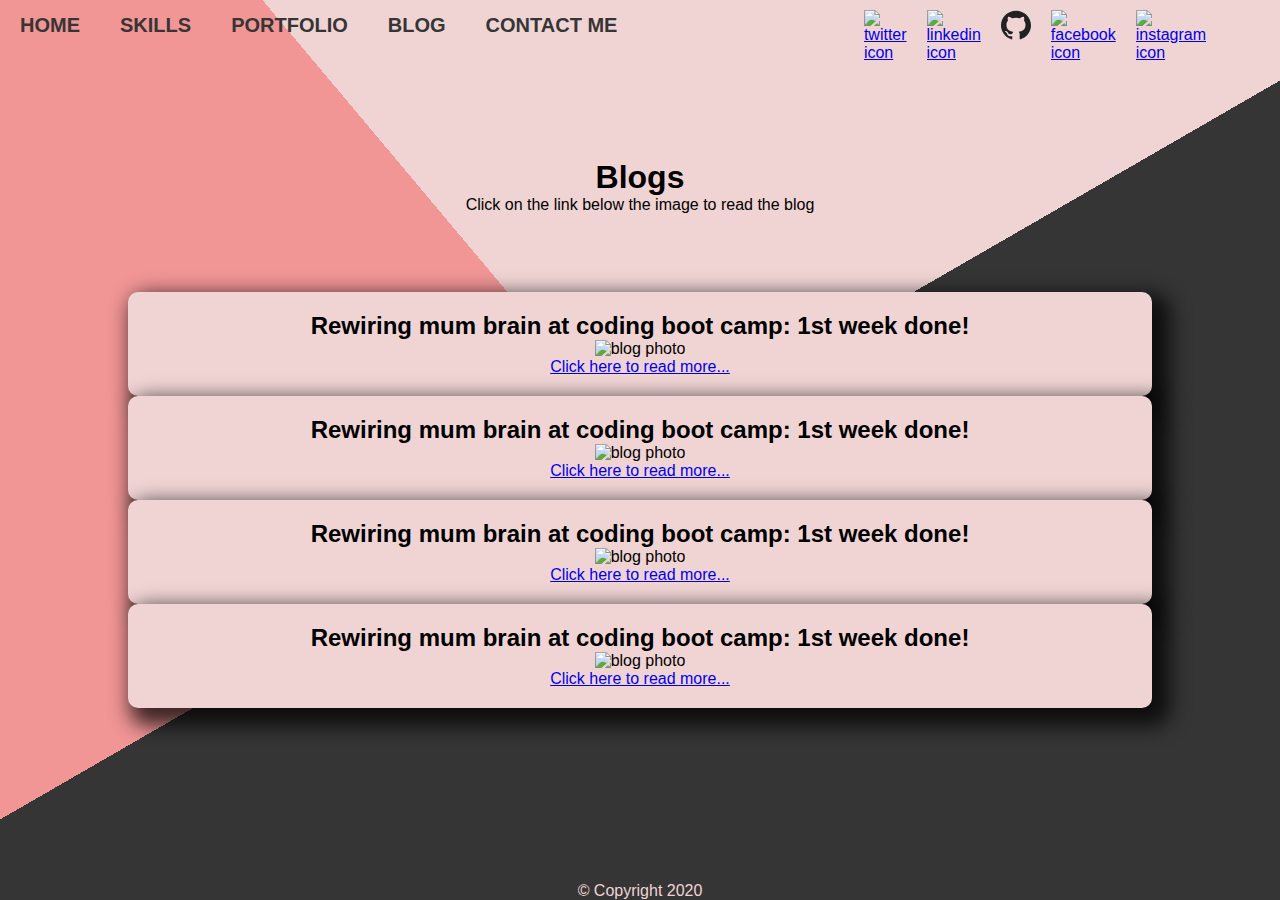
==== blog.html @ 4f17955a "add flex on blog page" ====
<!DOCTYPE html>
<html lang="en">
  <head>
    <meta charset="UTF-8" />
    <meta name="viewport" content="width=device-width, initial-scale=1.0" />
    <link rel="stylesheet" href="style.css" />
    <link
      href="https://fonts.googleapis.com/css2?family=Shadows+Into+Light+Two&display=swap"
      rel="stylesheet"
    />
    <title>Portfolio Page</title>
  </head>
  <body>
    <!-- Navigation is at the bottom of the page for hamburger menu functionality -->
    <header>
      <h1 class="portfolio-title">Blogs</h1>
      <p>Click on the link below the image to read the blog</p>
    </header>
    <div class="blog-container">
      <section class="card">
        <h2>Rewiring mum brain at coding boot camp: 1st week done!</h2>
        <img
          class="blog-img"
          src="./images/blog_1.png"
          alt="blog photo"
        /><br />
        <a
          target="_blank"
          href="https://medium.com/@ntaevere/rewiring-mum-brain-at-coding-boot-camp-1st-week-done-6219686baf72"
          >Click here to read more...</a
        >
      </section>
      <section class="card">
        <h2>Rewiring mum brain at coding boot camp: 1st week done!</h2>
        <img
          class="blog-img"
          src="./images/blog_1.png"
          alt="blog photo"
        /><br />
        <a
          target="_blank"
          href="https://medium.com/@ntaevere/rewiring-mum-brain-at-coding-boot-camp-1st-week-done-6219686baf72"
          >Click here to read more...</a
        >
      </section>
      <section class="card">
        <h2>Rewiring mum brain at coding boot camp: 1st week done!</h2>
        <img
          class="blog-img"
          src="./images/blog_1.png"
          alt="blog photo"
        /><br />
        <a
          target="_blank"
          href="https://medium.com/@ntaevere/rewiring-mum-brain-at-coding-boot-camp-1st-week-done-6219686baf72"
          >Click here to read more...</a
        >
      </section>
      <section class="card">
        <h2>Rewiring mum brain at coding boot camp: 1st week done!</h2>
        <img
          class="blog-img"
          src="./images/blog_1.png"
          alt="blog photo"
        /><br />
        <a
          target="_blank"
          href="https://medium.com/@ntaevere/rewiring-mum-brain-at-coding-boot-camp-1st-week-done-6219686baf72"
          >Click here to read more...</a
        >
      </section>
    </div>
    <footer>
      <p>&copy; Copyright 2020</p>
    </footer>
    <nav class="topnav" id="myTopnav">
      <ul>
        <li><a href="./index.html" class="active">Home</a></li>
        <li><a href="./skills.html">Skills</a></li>
        <li><a href="./portfolio.html">Portfolio</a></li>
        <li><a href="./blog.html">Blog</a></li>
        <li><a href="./contact.html">Contact Me</a></li>
      </ul>
      <div id="social-icons">
        <a target="_blank" href="https://twitter.com/NeleTheCoder"
          ><img
            class="social-icon"
            src="./images/twitter.svg"
            alt="twitter icon"
        /></a>
        <a
          target="_blank"
          href="https://www.linkedin.com/in/nele-taevere-5a436340/"
          ><img
            class="social-icon"
            src="./images/linkedin.svg"
            alt="linkedin icon"
        /></a>
        <a target="_blank" href="https://github.com/Taeverenele"
          ><img class="social-icon" src="./images/github.svg" alt="github icon"
        /></a>
        <a target="_blank" href="https://www.facebook.com/nele.taevere"
          ><img
            class="social-icon"
            src="./images/facebook.svg"
            alt="facebook icon"
        /></a>
        <a target="_blank" href="https://www.instagram.com/nelly_t_au/"
          ><img
            class="social-icon"
            src="./images/instagram.svg"
            alt="instagram icon"
        /></a>
      </div>
    </nav>
    <img
      onclick="showNavBar()"
      id="hamburger-menu"
      src="./images/open-menu.svg"
      alt="hamburger menu icon"
    />
    <!-- <img id="butterfly" src="./images/butterfly-big.svg" alt="butterfly" /> -->
    <script src="script.js"></script>
  </body>
</html>
---- style.css ----
/*******Normalize********/
* {
  box-sizing: border-box;
  margin: 0;
  padding: 0;
}

/**********Base Styles**********/
body {
  font-family: "Montserrat", sans-serif;
  height: 100vh;
  width: 100vw;
  background-color: #f0d4d4;
  background-image: linear-gradient(-30deg, #363535 50%, transparent 50%),
    linear-gradient(50deg, #f19595 50%, transparent 50%);
  position: relative;
  display: grid;
  grid-row-gap: 20px;
  grid-template-rows: 1fr 1fr 1fr 1fr;
}

/**********SVG Styles**********/
#butterfly {
  width: 60%;
  position: absolute;
  right: -25%;
  bottom: 20px;
  z-index: -1;
}
#hamburger-menu {
  width: 40px;
  position: absolute;
  top: 10px;
  left: 10px;
  cursor: pointer;
}
#social-icons {
  padding-top: 10px;
}
.social-icon {
  width: 30px;
  margin: 10px;
}

main a img:hover,
#social-icons a:hover {
  cursor: pointer;
  transform: scale(1.5);
}
.devicon {
  width: 60px;
}

/**********Nav Styles**********/
.topnav {
  display: none;
}
.topnav ul li {
  display: flex;
  justify-content: center;
  font-size: 20px;
  font-weight: bold;
  text-transform: uppercase;
  list-style-type: none;
}
.topnav ul li a {
  color: #363535;
  text-decoration: none;
  padding: 5px 20px;
}

.responsive {
  display: flex;
  flex-direction: column;
  justify-content: center;
  align-items: center;
  grid-row: 1 / 2;
}

/***********Header Styles**********/
header {
  text-align: center;
  margin: auto;
  padding: 20px;
}
.avatar {
  width: 200px;
  border-radius: 50%;
  box-shadow: 10px 10px 20px 8px rgba(0, 0, 0, 0.75);
}

/***********Main Styles**********/
.card {
  margin: 0 auto;
  text-align: center;
  width: 80%;
  background-color: #f0d4d4;
  padding: 20px;
  border-radius: 10px;
  box-shadow: 10px 10px 20px 8px rgba(0, 0, 0, 0.75);
}
main p {
  padding-bottom: 15px;
  font-size: 30px;
}

/***********Footer Styles**********/
footer {
  width: 100%;
  position: fixed;
  bottom: 0;
  text-align: center;
  color: #f0d4d4;
  background-color: #363535;
}

/**************Skills Page*************/
.skills-container {
  margin-top: 50px;
}
header.skills-header {
  height: 100px;
}
.skills {
  display: flex;
  flex-direction: column;
  margin-top: 20px;
}
.skills h1 {
  padding-bottom: 20px;
}
.skills .column {
  display: flex;
  flex-direction: column;
  align-items: center;
}
.lang p {
  margin-bottom: 20px;
}

/**************Portfolio Page*************/

.portfolio-title {
  text-align: center;
  margin-top: 50px;
}
.portfolio-container {
  display: flex;
  flex-direction: column;
  align-items: center;
}
.portfolio-card {
  text-align: center;
  margin: 20px auto;
  width: 70%;
  max-width: 500px;
  background-color: #f0d4d4;
  box-shadow: 10px 10px 20px 8px rgba(0, 0, 0, 0.75);
  border-radius: 10px;
}
.portfolio-card h2 {
  padding-top: 10px;
}
.portfolio-card img {
  width: 90%;
  padding: 10px;
}
.portfolio-card p {
  margin: 0 auto;
  width: 90%;
  padding-bottom: 10px;
}

main.card {
  transition: transform 2s;
  transform-style: preserve-3d;
  transform: rotateY(360deg);
}
main .flip-card-back {
  height: 100%;
  width: 100%;
  backface-visibility: hidden;
}

/**************Blog Page*************/

.blog-img {
  width: 90%;
}
.blog-container {
  display: flex;
  flex-direction: column;
}

/*************Tablet styles*************/
@media screen and (min-width: 641px) and (max-width: 960px) {
  body {
    grid-template-rows: 100px 1fr 1fr 1fr;
  }
  #hamburger-menu {
    display: none;
  }
  .topnav {
    display: flex;
    flex-direction: column;
    width: 100%;
    grid-row: 1 / 2;
  }
  .topnav ul {
    display: flex;
    justify-content: space-evenly;
    margin-top: 10px;
  }
  .topnav ul li {
    font-size: 17px;
  }
  .topnav ul li a:hover {
    border-bottom: 2px #363535 solid;
    border-top: 2px #363535 solid;
  }
  #social-icons {
    display: flex;
    justify-content: center;
  }
  header {
    padding-top: 0;
  }
  .avatar {
    width: 300px;
  }
  .skills {
    margin-top: 20px;
  }
  .section-title {
    font-size: 35px;
  }
  .skills ul li {
    font-size: 20px;
  }
  .skills-container {
    margin-top: 0;
  }
  .portfolio-title {
    margin: 20px auto;
  }
  .devicon {
    width: 100px;
  }
}

/*************Desktop styles*************/
@media screen and (min-width: 961px) {
  body {
    grid-template-rows: 100px 1fr 1fr 1fr;
    grid-row-gap: 0;
  }
  #hamburger-menu {
    display: none;
  }
  .topnav {
    display: flex;
    flex-direction: row;
    width: 100%;
    grid-row: 1 / 2;
  }
  .topnav ul {
    height: 50px;
    width: 70%;
    display: flex;
    justify-content: flex-start;
  }
  .topnav ul li {
    align-items: center;
  }
  .topnav ul li a:hover {
    border-bottom: 2px #363535 solid;
    border-top: 2px #363535 solid;
  }
  #social-icons {
    height: 50px;
    width: 25%;
    display: flex;
    justify-content: flex-end;
    padding: 0;
  }
  header {
    padding-top: 0;
  }
  .avatar {
    width: 400px;
  }
  main,
  .lang {
    max-width: 1250px;
  }
  .skills {
    flex-direction: row;
  }
  .skills-container {
    max-width: 800px;
    max-height: 250px;
    margin: 20px auto;
  }
  .lang {
    margin: 0 auto;
  }
  .section-title {
    font-size: 35px;
  }

  .column {
    flex-wrap: wrap;
    width: 50%;
  }
  .skills ul li {
    font-size: 20px;
  }
  .portfolio {
    grid-template-rows: 100px 100px 200px;
  }
  .portfolio-title {
    margin-top: 0;
  }
  .portfolio-container {
    flex-direction: row;
    flex-wrap: wrap;
    max-width: 1225px;
    margin: 0 auto;
  }
  .portfolio-card {
    width: 30%;
    height: 260px;
    min-width: 400px;
  }
  .devicon {
    width: 100px;
  }
}
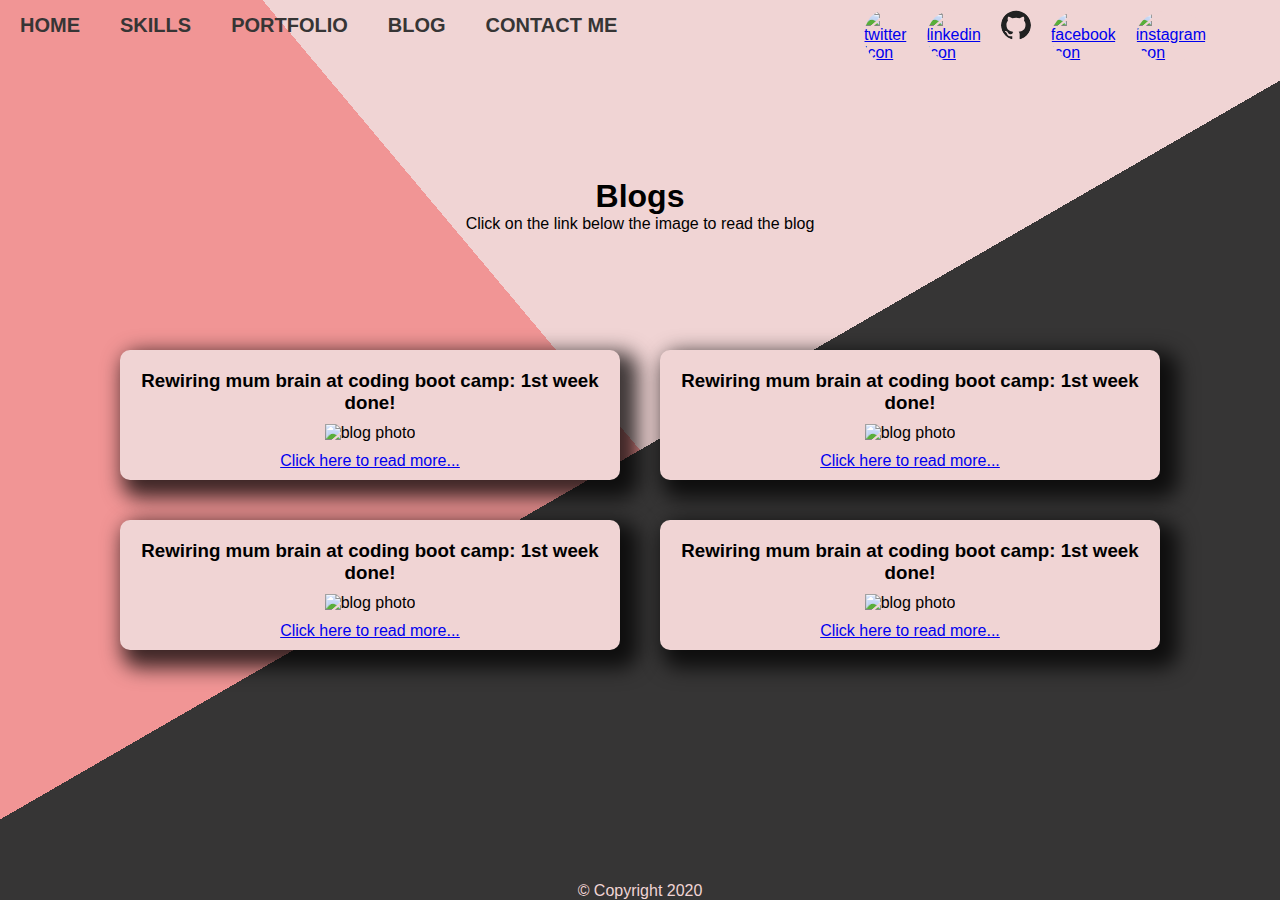
==== commit fb097f56: "clean up style.css" ====
--- a/blog.html
+++ b/blog.html
@@ -16,9 +16,9 @@
       <h1 class="portfolio-title">Blogs</h1>
       <p>Click on the link below the image to read the blog</p>
     </header>
-    <div class="blog-container">
+    <div class="flex-container">
       <section class="card">
-        <h2>Rewiring mum brain at coding boot camp: 1st week done!</h2>
+        <h3>Rewiring mum brain at coding boot camp: 1st week done!</h3>
         <img
           class="blog-img"
           src="./images/blog_1.png"
@@ -31,7 +31,7 @@
         >
       </section>
       <section class="card">
-        <h2>Rewiring mum brain at coding boot camp: 1st week done!</h2>
+        <h3>Rewiring mum brain at coding boot camp: 1st week done!</h3>
         <img
           class="blog-img"
           src="./images/blog_1.png"
@@ -44,7 +44,7 @@
         >
       </section>
       <section class="card">
-        <h2>Rewiring mum brain at coding boot camp: 1st week done!</h2>
+        <h3>Rewiring mum brain at coding boot camp: 1st week done!</h3>
         <img
           class="blog-img"
           src="./images/blog_1.png"
@@ -57,7 +57,7 @@
         >
       </section>
       <section class="card">
-        <h2>Rewiring mum brain at coding boot camp: 1st week done!</h2>
+        <h3>Rewiring mum brain at coding boot camp: 1st week done!</h3>
         <img
           class="blog-img"
           src="./images/blog_1.png"
--- a/style.css
+++ b/style.css
@@ -4,7 +4,6 @@
   margin: 0;
   padding: 0;
 }
-
 /**********Base Styles**********/
 body {
   font-family: "Montserrat", sans-serif;
@@ -20,13 +19,13 @@
 }
 
 /**********SVG Styles**********/
-#butterfly {
+/* #butterfly {
   width: 60%;
   position: absolute;
   right: -25%;
   bottom: 20px;
   z-index: -1;
-}
+} */
 #hamburger-menu {
   width: 40px;
   position: absolute;
@@ -40,6 +39,8 @@
 .social-icon {
   width: 30px;
   margin: 10px;
+  background-color: #f0d4d4;
+  border-radius: 50%;
 }
 
 main a img:hover,
@@ -90,7 +91,7 @@
 }
 
 /***********Main Styles**********/
-.card {
+.about-card {
   margin: 0 auto;
   text-align: center;
   width: 80%;
@@ -103,6 +104,24 @@
   padding-bottom: 15px;
   font-size: 30px;
 }
+.card {
+  text-align: center;
+  margin: 20px auto;
+  width: 70%;
+  min-width: 300px;
+  background-color: #f0d4d4;
+  box-shadow: 10px 10px 20px 8px rgba(0, 0, 0, 0.75);
+  border-radius: 10px;
+  padding: 10px;
+}
+.card h2,
+.card h3 {
+  padding-top: 10px;
+}
+.card img {
+  width: 90%;
+  padding: 10px;
+}
 
 /***********Footer Styles**********/
 footer {
@@ -144,34 +163,14 @@
   text-align: center;
   margin-top: 50px;
 }
-.portfolio-container {
+.flex-container {
   display: flex;
   flex-direction: column;
   align-items: center;
 }
-.portfolio-card {
-  text-align: center;
-  margin: 20px auto;
-  width: 70%;
-  max-width: 500px;
-  background-color: #f0d4d4;
-  box-shadow: 10px 10px 20px 8px rgba(0, 0, 0, 0.75);
-  border-radius: 10px;
-}
-.portfolio-card h2 {
-  padding-top: 10px;
-}
-.portfolio-card img {
-  width: 90%;
-  padding: 10px;
-}
-.portfolio-card p {
-  margin: 0 auto;
-  width: 90%;
-  padding-bottom: 10px;
-}
-
-main.card {
+
+
+main.about-card {
   transition: transform 2s;
   transform-style: preserve-3d;
   transform: rotateY(360deg);
@@ -186,10 +185,6 @@
 
 .blog-img {
   width: 90%;
-}
-.blog-container {
-  display: flex;
-  flex-direction: column;
 }
 
 /*************Tablet styles*************/
@@ -289,6 +284,11 @@
   .avatar {
     width: 400px;
   }
+  .card {
+    min-width: 500px;
+    width: 30%;
+    margin: 20px;
+  }
   main,
   .lang {
     max-width: 1250px;
@@ -307,7 +307,6 @@
   .section-title {
     font-size: 35px;
   }
-
   .column {
     flex-wrap: wrap;
     width: 50%;
@@ -316,21 +315,20 @@
     font-size: 20px;
   }
   .portfolio {
+    /* margin: 0 auto; */
     grid-template-rows: 100px 100px 200px;
+    /* width: 90%; */
   }
   .portfolio-title {
     margin-top: 0;
   }
-  .portfolio-container {
+  .flex-container {
     flex-direction: row;
+    justify-content: center;
     flex-wrap: wrap;
-    max-width: 1225px;
+    max-width: 1500px;
     margin: 0 auto;
-  }
-  .portfolio-card {
-    width: 30%;
-    height: 260px;
-    min-width: 400px;
+    width: 90%;
   }
   .devicon {
     width: 100px;
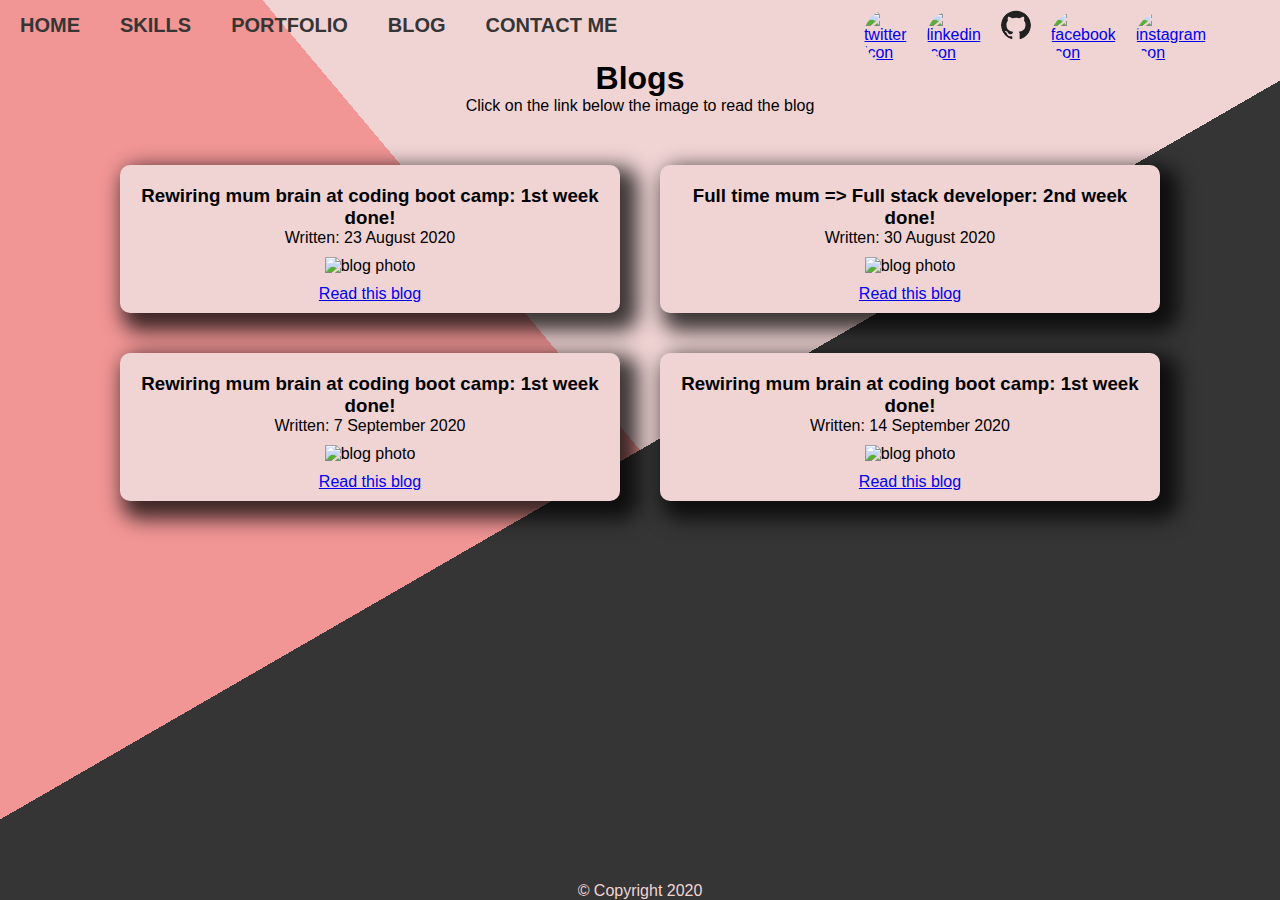
==== commit 3b74b08f: "change link content for reading blogs" ====
--- a/blog.html
+++ b/blog.html
@@ -2,78 +2,15 @@
 <html lang="en">
   <head>
     <meta charset="UTF-8" />
+    <meta name="keywords" content="HTML, CSS, JavaScript" />
+    <meta name="author" content="Nele Taevere" />
     <meta name="viewport" content="width=device-width, initial-scale=1.0" />
-    <link rel="stylesheet" href="style.css" />
-    <link
-      href="https://fonts.googleapis.com/css2?family=Shadows+Into+Light+Two&display=swap"
-      rel="stylesheet"
-    />
     <title>Portfolio Page</title>
   </head>
   <body>
-    <!-- Navigation is at the bottom of the page for hamburger menu functionality -->
-    <header>
-      <h1 class="portfolio-title">Blogs</h1>
-      <p>Click on the link below the image to read the blog</p>
-    </header>
-    <div class="flex-container">
-      <section class="card">
-        <h3>Rewiring mum brain at coding boot camp: 1st week done!</h3>
-        <img
-          class="blog-img"
-          src="./images/blog_1.png"
-          alt="blog photo"
-        /><br />
-        <a
-          target="_blank"
-          href="https://medium.com/@ntaevere/rewiring-mum-brain-at-coding-boot-camp-1st-week-done-6219686baf72"
-          >Click here to read more...</a
-        >
-      </section>
-      <section class="card">
-        <h3>Rewiring mum brain at coding boot camp: 1st week done!</h3>
-        <img
-          class="blog-img"
-          src="./images/blog_1.png"
-          alt="blog photo"
-        /><br />
-        <a
-          target="_blank"
-          href="https://medium.com/@ntaevere/rewiring-mum-brain-at-coding-boot-camp-1st-week-done-6219686baf72"
-          >Click here to read more...</a
-        >
-      </section>
-      <section class="card">
-        <h3>Rewiring mum brain at coding boot camp: 1st week done!</h3>
-        <img
-          class="blog-img"
-          src="./images/blog_1.png"
-          alt="blog photo"
-        /><br />
-        <a
-          target="_blank"
-          href="https://medium.com/@ntaevere/rewiring-mum-brain-at-coding-boot-camp-1st-week-done-6219686baf72"
-          >Click here to read more...</a
-        >
-      </section>
-      <section class="card">
-        <h3>Rewiring mum brain at coding boot camp: 1st week done!</h3>
-        <img
-          class="blog-img"
-          src="./images/blog_1.png"
-          alt="blog photo"
-        /><br />
-        <a
-          target="_blank"
-          href="https://medium.com/@ntaevere/rewiring-mum-brain-at-coding-boot-camp-1st-week-done-6219686baf72"
-          >Click here to read more...</a
-        >
-      </section>
-    </div>
-    <footer>
-      <p>&copy; Copyright 2020</p>
-    </footer>
+    <!-- Navigation bar -->
     <nav class="topnav" id="myTopnav">
+      <!-- Navigation links -->
       <ul>
         <li><a href="./index.html" class="active">Home</a></li>
         <li><a href="./skills.html">Skills</a></li>
@@ -81,8 +18,12 @@
         <li><a href="./blog.html">Blog</a></li>
         <li><a href="./contact.html">Contact Me</a></li>
       </ul>
+      <!-- Social media links in navigation -->
       <div id="social-icons">
-        <a target="_blank" href="https://twitter.com/NeleTheCoder"
+        <a
+          target="_blank"
+          rel="noopener"
+          href="https://twitter.com/NeleTheCoder"
           ><img
             class="social-icon"
             src="./images/twitter.svg"
@@ -90,22 +31,29 @@
         /></a>
         <a
           target="_blank"
+          rel="noopener"
           href="https://www.linkedin.com/in/nele-taevere-5a436340/"
           ><img
             class="social-icon"
             src="./images/linkedin.svg"
             alt="linkedin icon"
         /></a>
-        <a target="_blank" href="https://github.com/Taeverenele"
+        <a target="_blank" rel="noopener" href="https://github.com/Taeverenele"
           ><img class="social-icon" src="./images/github.svg" alt="github icon"
         /></a>
-        <a target="_blank" href="https://www.facebook.com/nele.taevere"
+        <a
+          target="_blank"
+          rel="noopener"
+          href="https://www.facebook.com/nele.taevere"
           ><img
             class="social-icon"
             src="./images/facebook.svg"
             alt="facebook icon"
         /></a>
-        <a target="_blank" href="https://www.instagram.com/nelly_t_au/"
+        <a
+          target="_blank"
+          rel="noopener"
+          href="https://www.instagram.com/nelly_t_au/"
           ><img
             class="social-icon"
             src="./images/instagram.svg"
@@ -113,13 +61,76 @@
         /></a>
       </div>
     </nav>
+    <!-- Header for page title -->
+    <header>
+      <h1 class="title">Blogs</h1>
+      <p>Click on the link below the image to read the blog</p>
+    </header>
+    <!-- Main area of page diplaying blog cards as flex items-->
+    <main class="flex-container">
+      <section class="card blog">
+        <h3>Rewiring mum brain at coding boot camp: 1st week done!</h3>
+        <p>Written: 23 August 2020</p>
+        <img src="./images/blog_1.png" alt="blog photo" /><br />
+        <a
+          target="_blank"
+          rel="noopener"
+          href="https://medium.com/@ntaevere/rewiring-mum-brain-at-coding-boot-camp-1st-week-done-6219686baf72"
+          >Read this blog</a
+        >
+      </section>
+      <section class="card blog">
+        <h3>Full time mum => Full stack developer: 2nd week done!</h3>
+        <p>Written: 30 August 2020</p>
+        <img src="./images/blog_2.jpg" alt="blog photo" /><br />
+        <a
+          target="_blank"
+          rel="noopener"
+          href="https://medium.com/@ntaevere/full-time-mum-full-stack-developer-2nd-week-done-27a3cdbcae3"
+          >Read this blog</a
+        >
+      </section>
+      <section class="card blog">
+        <h3>Rewiring mum brain at coding boot camp: 1st week done!</h3>
+        <p>Written: 7 September 2020</p>
+        <img src="./images/blog_1.png" alt="blog photo" /><br />
+        <a
+          target="_blank"
+          rel="noopener"
+          href="https://medium.com/@ntaevere/rewiring-mum-brain-at-coding-boot-camp-1st-week-done-6219686baf72"
+          >Read this blog</a
+        >
+      </section>
+      <section class="card blog">
+        <h3>Rewiring mum brain at coding boot camp: 1st week done!</h3>
+        <p>Written: 14 September 2020</p>
+        <img src="./images/blog_1.png" alt="blog photo" /><br />
+        <a
+          target="_blank"
+          rel="noopener"
+          href="https://medium.com/@ntaevere/rewiring-mum-brain-at-coding-boot-camp-1st-week-done-6219686baf72"
+          >Read this blog</a
+        >
+      </section>
+    </main>
+    <!-- Footer -->
+    <footer>
+      <p>&copy; Copyright 2020</p>
+    </footer>
+    <!-- Hamburger menu displayed on mobile view -->
     <img
       onclick="showNavBar()"
       id="hamburger-menu"
       src="./images/open-menu.svg"
       alt="hamburger menu icon"
     />
-    <!-- <img id="butterfly" src="./images/butterfly-big.svg" alt="butterfly" /> -->
     <script src="script.js"></script>
+    <link async deferred rel="stylesheet" href="style.css" />
+    <link
+      async
+      deferred
+      href="https://fonts.googleapis.com/css2?family=Bangers&family=Lemonada&display=swap"
+      rel="stylesheet"
+    />
   </body>
 </html>
--- a/style.css
+++ b/style.css
@@ -13,9 +13,8 @@
   background-image: linear-gradient(-30deg, #363535 50%, transparent 50%),
     linear-gradient(50deg, #f19595 50%, transparent 50%);
   position: relative;
-  display: grid;
-  grid-row-gap: 20px;
-  grid-template-rows: 1fr 1fr 1fr 1fr;
+  display: flex;
+  flex-direction: column;
 }
 
 /**********SVG Styles**********/
@@ -43,7 +42,7 @@
   border-radius: 50%;
 }
 
-main a img:hover,
+.about-card a img:hover,
 #social-icons a:hover {
   cursor: pointer;
   transform: scale(1.5);
@@ -54,7 +53,7 @@
 
 /**********Nav Styles**********/
 .topnav {
-  display: none;
+  margin-top: -250px;
 }
 .topnav ul li {
   display: flex;
@@ -75,13 +74,13 @@
   flex-direction: column;
   justify-content: center;
   align-items: center;
-  grid-row: 1 / 2;
+  margin-top: 10px;
 }
 
 /***********Header Styles**********/
 header {
   text-align: center;
-  margin: auto;
+  margin: 10px;
   padding: 20px;
 }
 .avatar {
@@ -99,8 +98,9 @@
   padding: 20px;
   border-radius: 10px;
   box-shadow: 10px 10px 20px 8px rgba(0, 0, 0, 0.75);
-}
-main p {
+  margin-bottom: 40px;
+}
+.about-card p {
   padding-bottom: 15px;
   font-size: 30px;
 }
@@ -152,6 +152,8 @@
   display: flex;
   flex-direction: column;
   align-items: center;
+  line-height: 30px;
+  font-size: 20px;
 }
 .lang p {
   margin-bottom: 20px;
@@ -167,15 +169,15 @@
   display: flex;
   flex-direction: column;
   align-items: center;
-}
-
-
-main.about-card {
+  padding-bottom: 40px;
+}
+
+.about-card {
   transition: transform 2s;
   transform-style: preserve-3d;
   transform: rotateY(360deg);
 }
-main .flip-card-back {
+.flip-card-back {
   height: 100%;
   width: 100%;
   backface-visibility: hidden;
@@ -189,9 +191,6 @@
 
 /*************Tablet styles*************/
 @media screen and (min-width: 641px) and (max-width: 960px) {
-  body {
-    grid-template-rows: 100px 1fr 1fr 1fr;
-  }
   #hamburger-menu {
     display: none;
   }
@@ -199,7 +198,7 @@
     display: flex;
     flex-direction: column;
     width: 100%;
-    grid-row: 1 / 2;
+    margin-top: 0;
   }
   .topnav ul {
     display: flex;
@@ -217,8 +216,10 @@
     display: flex;
     justify-content: center;
   }
-  header {
+  header,
+  .skills-container {
     padding-top: 0;
+    margin-top: 0;
   }
   .avatar {
     width: 300px;
@@ -232,9 +233,6 @@
   .skills ul li {
     font-size: 20px;
   }
-  .skills-container {
-    margin-top: 0;
-  }
   .portfolio-title {
     margin: 20px auto;
   }
@@ -245,10 +243,6 @@
 
 /*************Desktop styles*************/
 @media screen and (min-width: 961px) {
-  body {
-    grid-template-rows: 100px 1fr 1fr 1fr;
-    grid-row-gap: 0;
-  }
   #hamburger-menu {
     display: none;
   }
@@ -256,7 +250,7 @@
     display: flex;
     flex-direction: row;
     width: 100%;
-    grid-row: 1 / 2;
+    margin-top: 0;
   }
   .topnav ul {
     height: 50px;
@@ -289,7 +283,7 @@
     width: 30%;
     margin: 20px;
   }
-  main,
+  .about-card,
   .lang {
     max-width: 1250px;
   }
@@ -297,9 +291,14 @@
     flex-direction: row;
   }
   .skills-container {
+    display: flex;
+    flex-direction: column;
+    align-items: center;
     max-width: 800px;
-    max-height: 250px;
     margin: 20px auto;
+  }
+  .skills-container .card {
+    min-width: 90%;
   }
   .lang {
     margin: 0 auto;
@@ -313,11 +312,6 @@
   }
   .skills ul li {
     font-size: 20px;
-  }
-  .portfolio {
-    /* margin: 0 auto; */
-    grid-template-rows: 100px 100px 200px;
-    /* width: 90%; */
   }
   .portfolio-title {
     margin-top: 0;
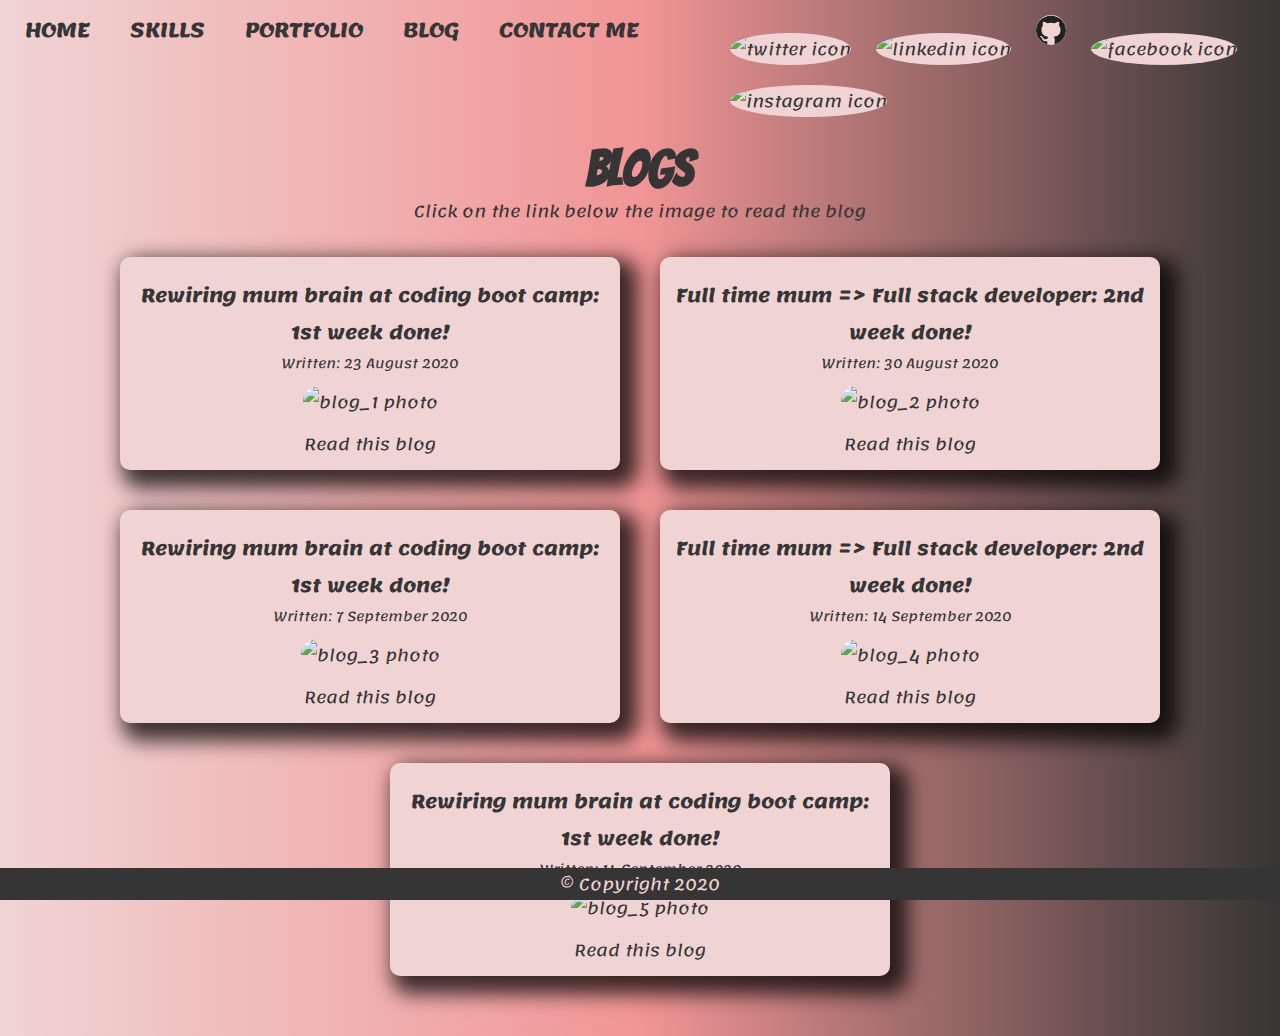
==== commit 8d6c2daf: "add subresource intergrity on script.js" ====
--- a/blog.html
+++ b/blog.html
@@ -19,7 +19,7 @@
         <li><a href="./contact.html">Contact Me</a></li>
       </ul>
       <!-- Social media links in navigation -->
-      <div id="social-icons">
+      <div class="social-icons">
         <a
           target="_blank"
           rel="noopener"
@@ -71,7 +71,7 @@
       <section class="card blog">
         <h3>Rewiring mum brain at coding boot camp: 1st week done!</h3>
         <p>Written: 23 August 2020</p>
-        <img src="./images/blog_1.png" alt="blog photo" /><br />
+        <img src="./images/blog_1.png" alt="blog_1 photo" /><br />
         <a
           target="_blank"
           rel="noopener"
@@ -82,7 +82,7 @@
       <section class="card blog">
         <h3>Full time mum => Full stack developer: 2nd week done!</h3>
         <p>Written: 30 August 2020</p>
-        <img src="./images/blog_2.jpg" alt="blog photo" /><br />
+        <img src="./images/blog_2.jpg" alt="blog_2 photo" /><br />
         <a
           target="_blank"
           rel="noopener"
@@ -93,7 +93,18 @@
       <section class="card blog">
         <h3>Rewiring mum brain at coding boot camp: 1st week done!</h3>
         <p>Written: 7 September 2020</p>
-        <img src="./images/blog_1.png" alt="blog photo" /><br />
+        <img src="./images/blog_1.png" alt="blog_3 photo" /><br />
+        <a
+          target="_blank"
+          rel="noopener"
+          href="https://medium.com/@ntaevere/rewiring-mum-brain-at-coding-boot-camp-1st-week-done-6219686baf72"
+          >Read this blog</a
+        >
+      </section>
+      <section class="card blog">
+        <h3>Full time mum => Full stack developer: 2nd week done!</h3>
+        <p>Written: 14 September 2020</p>
+        <img src="./images/blog_2.jpg" alt="blog_4 photo" /><br />
         <a
           target="_blank"
           rel="noopener"
@@ -104,7 +115,7 @@
       <section class="card blog">
         <h3>Rewiring mum brain at coding boot camp: 1st week done!</h3>
         <p>Written: 14 September 2020</p>
-        <img src="./images/blog_1.png" alt="blog photo" /><br />
+        <img src="./images/blog_1.png" alt="blog_5 photo" /><br />
         <a
           target="_blank"
           rel="noopener"
@@ -124,11 +135,16 @@
       src="./images/open-menu.svg"
       alt="hamburger menu icon"
     />
-    <script src="script.js"></script>
-    <link async deferred rel="stylesheet" href="style.css" />
+    <script
+      src="script.js"
+      integrity="sha256-Ub5wr7B12uKYc2O2cFq7k3/RBbDKPxsos3Fy9vNG/C8=%"
+    ></script>
     <link
-      async
-      deferred
+      rel="stylesheet"
+      href="style.css"
+      integrity="sha512-mzMIYJPk5FszyFHXkWOPrzwJ2h+huDLAU1gXiiRQIiuMpCDSSe3btIHSwys/fR0CYu22zJzJUhd9ZC6z0zzNsA==%"
+    />
+    <link
       href="https://fonts.googleapis.com/css2?family=Bangers&family=Lemonada&display=swap"
       rel="stylesheet"
     />
--- a/style.css
+++ b/style.css
@@ -1,30 +1,38 @@
-/*******Normalize********/
+/* ******Normalize*******  */
 * {
   box-sizing: border-box;
   margin: 0;
   padding: 0;
 }
+
 /**********Base Styles**********/
 body {
-  font-family: "Montserrat", sans-serif;
+  font-family: "Lemonada", cursive;
   height: 100vh;
   width: 100vw;
-  background-color: #f0d4d4;
-  background-image: linear-gradient(-30deg, #363535 50%, transparent 50%),
-    linear-gradient(50deg, #f19595 50%, transparent 50%);
+  background: rgb(240, 212, 212);
+  background: linear-gradient(
+    90deg,
+    rgba(240, 212, 212, 1) 0%,
+    rgba(241, 149, 149, 1) 50%,
+    rgba(54, 53, 53, 1) 100%
+  );
   position: relative;
   display: flex;
   flex-direction: column;
 }
+body,
+a {
+  color: #363535;
+}
+a {
+  text-decoration: none;
+}
+main {
+  padding-bottom: 40px;
+}
 
 /**********SVG Styles**********/
-/* #butterfly {
-  width: 60%;
-  position: absolute;
-  right: -25%;
-  bottom: 20px;
-  z-index: -1;
-} */
 #hamburger-menu {
   width: 40px;
   position: absolute;
@@ -41,7 +49,6 @@
   background-color: #f0d4d4;
   border-radius: 50%;
 }
-
 .about-card a img:hover,
 #social-icons a:hover {
   cursor: pointer;
@@ -50,10 +57,13 @@
 .devicon {
   width: 60px;
 }
+.javaScript {
+  background-color: #000;
+}
 
 /**********Nav Styles**********/
 .topnav {
-  margin-top: -250px;
+  margin-top: -350px;
 }
 .topnav ul li {
   display: flex;
@@ -64,11 +74,8 @@
   list-style-type: none;
 }
 .topnav ul li a {
-  color: #363535;
-  text-decoration: none;
   padding: 5px 20px;
 }
-
 .responsive {
   display: flex;
   flex-direction: column;
@@ -76,20 +83,26 @@
   align-items: center;
   margin-top: 10px;
 }
+.topnav ul li a:hover {
+  border-bottom: 2px #363535 solid;
+  border-top: 2px #363535 solid;
+}
 
 /***********Header Styles**********/
+
 header {
   text-align: center;
   margin: 10px;
-  padding: 20px;
 }
 .avatar {
   width: 200px;
   border-radius: 50%;
   box-shadow: 10px 10px 20px 8px rgba(0, 0, 0, 0.75);
-}
-
-/***********Main Styles**********/
+  margin-top: 30px;
+}
+
+/***********Card Styles**********/
+
 .about-card {
   margin: 0 auto;
   text-align: center;
@@ -102,7 +115,7 @@
 }
 .about-card p {
   padding-bottom: 15px;
-  font-size: 30px;
+  font-size: 20px;
 }
 .card {
   text-align: center;
@@ -120,7 +133,33 @@
 }
 .card img {
   width: 90%;
-  padding: 10px;
+  margin: 10px;
+}
+
+/***********Button Styles**********/
+button {
+  padding: 10px 20px;
+  background-color: #f0d4d4;
+  border-radius: 10px;
+  cursor: pointer;
+  font-size: 15px;
+  outline: none;
+  box-shadow: 10px 10px 20px 8px rgba(0, 0, 0, 0.75);
+  border: none;
+  font-family: "Lemonada", cursive;
+}
+button:hover {
+  animation: pulse 1s;
+  box-shadow: 0 0 0 2em rgba(#fff, 0);
+}
+#resume-btn {
+  background-color: #f19595;
+  margin-bottom: 15px;
+}
+@keyframes pulse {
+  0% {
+    box-shadow: 0 0 0 0;
+  }
 }
 
 /***********Footer Styles**********/
@@ -145,6 +184,9 @@
   flex-direction: column;
   margin-top: 20px;
 }
+.skills ul {
+  list-style-position: inside;
+}
 .skills h1 {
   padding-bottom: 20px;
 }
@@ -160,8 +202,8 @@
 }
 
 /**************Portfolio Page*************/
-
-.portfolio-title {
+.title {
+  font-family: "Bangers", cursive;
   text-align: center;
   margin-top: 50px;
 }
@@ -171,7 +213,6 @@
   align-items: center;
   padding-bottom: 40px;
 }
-
 .about-card {
   transition: transform 2s;
   transform-style: preserve-3d;
@@ -182,18 +223,90 @@
   width: 100%;
   backface-visibility: hidden;
 }
+.projects a img {
+  max-width: 390px;
+  transition: 1.5s;
+}
 
 /**************Blog Page*************/
-
-.blog-img {
+.blog img {
   width: 90%;
-}
-
-/*************Tablet styles*************/
+  max-height: 230px;
+  border-radius: 25px;
+  transition: 1.5s;
+}
+.blog img:hover {
+  box-shadow: 10px 10px 20px 8px rgba(0, 0, 0, 0.75);
+}
+.blog p {
+  font-size: 13px;
+}
+.blog a {
+  padding: 5px;
+  transition: 1.5s;
+}
+.blog a:hover {
+  color: #f0d4d4;
+  background-color: #575555;
+  border-radius: 10px;
+}
+
+/**************Contact Page*************/
+.contact-social a img {
+  width: 80px;
+  margin: 10px 0;
+}
+.contact-social a img:hover {
+  background-color: #f19595;
+}
+form {
+  display: flex;
+  flex-direction: column;
+  width: 70%;
+  max-width: 600px;
+}
+input,
+textarea {
+  width: 100%;
+  border: none;
+  font-size: 15px;
+  height: auto;
+  margin-bottom: 20px;
+  padding: 10px;
+  border-radius: 10px;
+  box-shadow: 10px 10px 20px 8px rgba(0, 0, 0, 0.75);
+  outline: none;
+  transition: 2s;
+  font-family: "Lemonada", cursive;
+}
+input:focus,
+textarea:focus {
+  background-color: #f0d4d4;
+}
+label {
+  color: #fff;
+  font-size: 15px;
+  padding-left: 10px;
+}
+textarea {
+  height: 150px;
+  resize: none;
+}
+
+/*************TABLET STYLES*************/
 @media screen and (min-width: 641px) and (max-width: 960px) {
+  /**********SVG Styles**********/
   #hamburger-menu {
     display: none;
   }
+  #social-icons {
+    display: flex;
+    justify-content: center;
+  }
+  .devicon {
+    width: 100px;
+  }
+  /**********Nav Styles**********/
   .topnav {
     display: flex;
     flex-direction: column;
@@ -208,114 +321,87 @@
   .topnav ul li {
     font-size: 17px;
   }
+  /**********Header Styles*******/
+  header {
+    margin-top: 0;
+  }
+  .avatar {
+    width: 300px;
+  }
+  .title {
+    font-family: "Bangers", cursive;
+    margin: 20px auto;
+    font-size: 50px;
+  }
+  /**********Card Styles*********/
+  .about-card p {
+    font-size: 25px;
+  }
+  /**********Skills Page*********/
+  .skills {
+    margin-top: 20px;
+  }
+  .skills ul li {
+    font-size: 20px;
+  }
+  .section-title {
+    font-family: "Bangers", cursive;
+    font-size: 35px;
+  }
+}
+
+/************DESKTOP STYLES*************/
+@media screen and (min-width: 961px) {
+  /**********SVG Styles**********/
+  #hamburger-menu {
+    display: none;
+  }
+  #social-icons {
+    height: 50px;
+    width: 25%;
+    display: flex;
+    justify-content: flex-end;
+    padding: 0;
+  }
+  .devicon {
+    width: 100px;
+  }
+  /**********Nav Styles**********/
+  .topnav {
+    display: flex;
+    flex-direction: row;
+    width: 100%;
+    margin: 5px;
+  }
+  .topnav ul {
+    height: 50px;
+    width: 70%;
+    display: flex;
+    justify-content: flex-start;
+  }
+  .topnav ul li {
+    align-items: center;
+  }
   .topnav ul li a:hover {
     border-bottom: 2px #363535 solid;
     border-top: 2px #363535 solid;
   }
-  #social-icons {
-    display: flex;
-    justify-content: center;
-  }
-  header,
-  .skills-container {
+  /**********Header Styles*******/
+  header {
     padding-top: 0;
-    margin-top: 0;
   }
   .avatar {
     width: 300px;
   }
-  .skills {
-    margin-top: 20px;
-  }
-  .section-title {
-    font-size: 35px;
-  }
-  .skills ul li {
-    font-size: 20px;
-  }
-  .portfolio-title {
-    margin: 20px auto;
-  }
-  .devicon {
-    width: 100px;
-  }
-}
-
-/*************Desktop styles*************/
-@media screen and (min-width: 961px) {
-  #hamburger-menu {
-    display: none;
-  }
-  .topnav {
-    display: flex;
-    flex-direction: row;
-    width: 100%;
+  .align-top {
+    align-items: flex-start;
+    padding-top: 30px;
+  }
+  .title {
     margin-top: 0;
-  }
-  .topnav ul {
-    height: 50px;
-    width: 70%;
-    display: flex;
-    justify-content: flex-start;
-  }
-  .topnav ul li {
-    align-items: center;
-  }
-  .topnav ul li a:hover {
-    border-bottom: 2px #363535 solid;
-    border-top: 2px #363535 solid;
-  }
-  #social-icons {
-    height: 50px;
-    width: 25%;
-    display: flex;
-    justify-content: flex-end;
-    padding: 0;
-  }
-  header {
-    padding-top: 0;
-  }
-  .avatar {
-    width: 400px;
-  }
-  .card {
-    min-width: 500px;
-    width: 30%;
-    margin: 20px;
-  }
-  .about-card,
-  .lang {
-    max-width: 1250px;
-  }
-  .skills {
-    flex-direction: row;
-  }
-  .skills-container {
-    display: flex;
-    flex-direction: column;
-    align-items: center;
-    max-width: 800px;
-    margin: 20px auto;
-  }
-  .skills-container .card {
-    min-width: 90%;
-  }
-  .lang {
-    margin: 0 auto;
-  }
-  .section-title {
-    font-size: 35px;
-  }
-  .column {
-    flex-wrap: wrap;
-    width: 50%;
-  }
-  .skills ul li {
-    font-size: 20px;
-  }
-  .portfolio-title {
-    margin-top: 0;
-  }
+    font-size: 50px;
+  }
+  /**********Card Styles*********/
   .flex-container {
     flex-direction: row;
     justify-content: center;
@@ -324,7 +410,52 @@
     margin: 0 auto;
     width: 90%;
   }
-  .devicon {
-    width: 100px;
-  }
-}
+  .card {
+    min-width: 500px;
+    width: 30%;
+    margin: 20px;
+  }
+  .about-card {
+    width: 60%;
+    max-width: 700px;
+  }
+  .about-card p {
+    font-size: 20px;
+  }
+  /**********Skills Page*********/
+  .skills {
+    flex-direction: row;
+  }
+  .skills-container {
+    display: flex;
+    flex-direction: column;
+    align-items: center;
+    max-width: 800px;
+    margin: 20px auto;
+  }
+  .skills-container .card {
+    min-width: 90%;
+  }
+  .skills ul li {
+    font-size: 20px;
+  }
+  .lang {
+    margin: 0 auto;
+    max-width: 1250px;
+  }
+  .column {
+    flex-wrap: wrap;
+    width: 50%;
+  }
+  /**********Contact Page********/
+  form {
+    max-width: 1000px;
+    flex-direction: row;
+    justify-content: space-around;
+  }
+  .contact-column-1,
+  .contact-column-2 {
+    width: 50%;
+    margin: 0 20px;
+  }
+}
